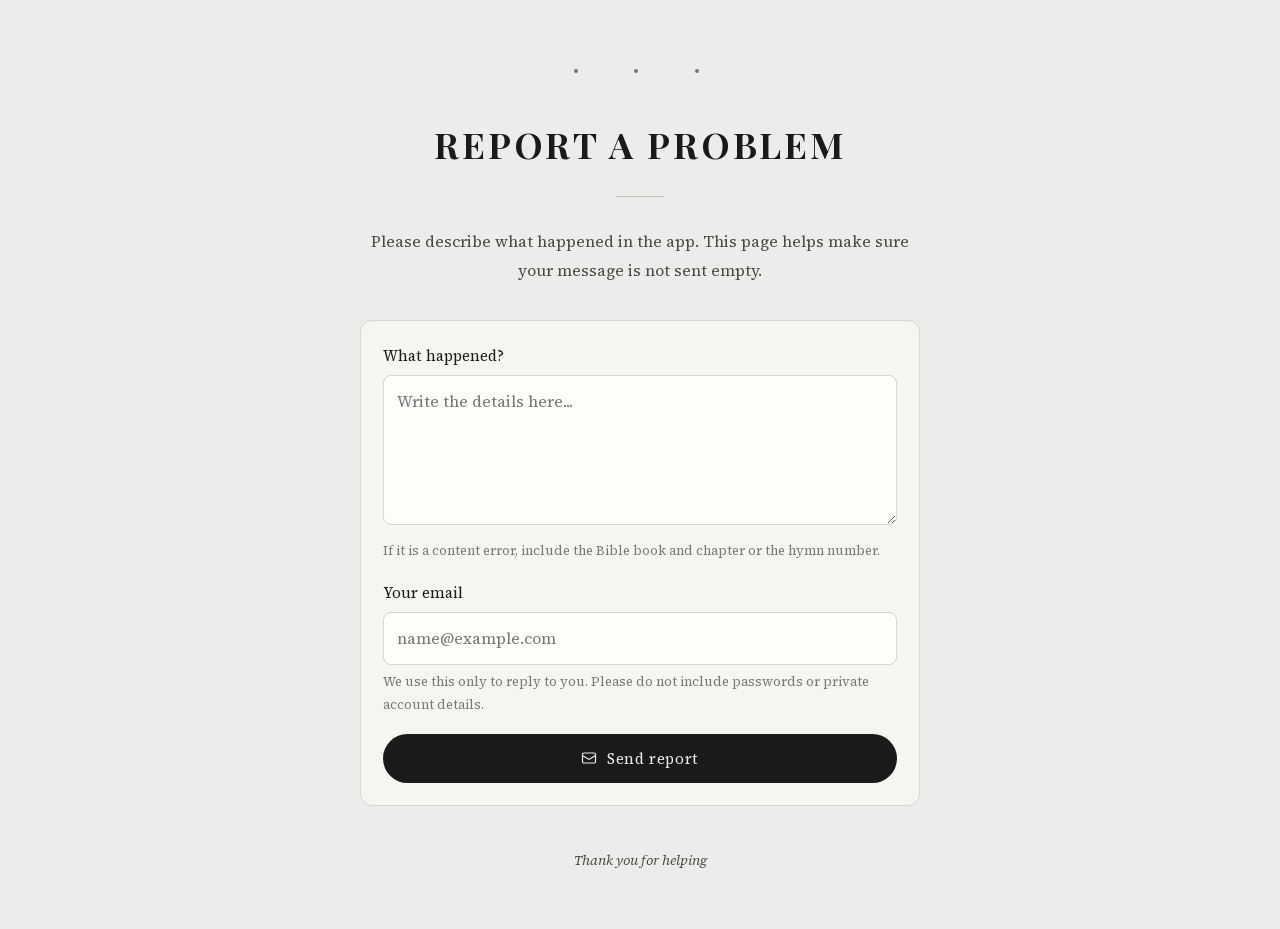
==== bible-hymnal-report.html @ 37229e0e "Nothing to see here :)" ====
<!DOCTYPE html>
<html lang="en">
<head>
    <meta charset="UTF-8">
    <meta name="viewport" content="width=device-width, initial-scale=1.0">
    <title>Report a Problem - Bíblia e Hinário CCB</title>
    <meta name="description" content="Report an issue or content error in Bíblia e Hinário CCB.">
    <link rel="stylesheet" href="fonts/fonts.css">
    <style>
        :root {
            --bg: #eeecea;
            --fg: #1a1a18;
            --fg-secondary: #4a4944;
            --fg-tertiary: #7a7872;
            --divider: #c5c1bb;
            --card-bg: #f7f5f2;
            --card-border: #d8d4ce;
            --field-bg: #fffdfa;
            --btn-bg: #1a1a18;
            --btn-fg: #eeecea;
            --btn-hover: #333330;
            --error: #9f2f2f;
            --max-width: 560px;
        }

        @media (prefers-color-scheme: dark) {
            :root {
                --bg: #5a5856;
                --fg: #f2f0ec;
                --fg-secondary: #d5d2cc;
                --fg-tertiary: #b0ada7;
                --divider: #706d68;
                --card-bg: #4a4845;
                --card-border: #635f5b;
                --field-bg: #3f3d3a;
                --btn-bg: #f2f0ec;
                --btn-fg: #3a3836;
                --btn-hover: #e0ddd8;
                --error: #ffb4a9;
            }
        }

        * { margin: 0; padding: 0; box-sizing: border-box; }

        body {
            font-family: 'Source Serif 4', Georgia, serif;
            background: var(--bg);
            color: var(--fg);
            line-height: 1.7;
            font-size: 16px;
            -webkit-font-smoothing: antialiased;
            min-height: 100dvh;
            display: flex;
            align-items: center;
            justify-content: center;
            padding: 56px 24px;
        }

        .page {
            max-width: var(--max-width);
            width: 100%;
        }

        @keyframes fadeUp {
            from { opacity: 0; transform: translateY(16px); }
            to { opacity: 1; transform: translateY(0); }
        }

        @keyframes fadeIn {
            from { opacity: 0; }
            to { opacity: 1; }
        }

        .ornament {
            text-align: center;
            color: var(--fg-tertiary);
            font-size: 18px;
            letter-spacing: 0.4em;
            margin-bottom: 36px;
            opacity: 0;
            animation: fadeIn 1s ease 0.2s forwards;
        }

        h1 {
            font-family: 'Playfair Display', Georgia, serif;
            font-size: clamp(28px, 6vw, 36px);
            font-weight: 700;
            line-height: 1.2;
            letter-spacing: 0.08em;
            text-transform: uppercase;
            text-align: center;
            color: var(--fg);
            opacity: 0;
            animation: fadeUp 0.8s cubic-bezier(0.16, 1, 0.3, 1) 0.3s forwards;
        }

        .divider {
            width: 48px;
            height: 1px;
            background: var(--divider);
            margin: 30px auto;
            opacity: 0;
            animation: fadeIn 0.8s ease 0.5s forwards;
        }

        .body-text {
            font-size: 16px;
            font-weight: 400;
            line-height: 1.85;
            color: var(--fg-secondary);
            text-align: center;
            opacity: 0;
            animation: fadeUp 0.8s cubic-bezier(0.16, 1, 0.3, 1) 0.65s forwards;
        }

        .report-form {
            margin-top: 34px;
            padding: 22px;
            background: var(--card-bg);
            border: 1px solid var(--card-border);
            border-radius: 12px;
            opacity: 0;
            animation: fadeUp 0.8s cubic-bezier(0.16, 1, 0.3, 1) 0.8s forwards;
        }

        label {
            display: block;
            margin-bottom: 7px;
            font-size: 15px;
            color: var(--fg);
        }

        textarea,
        input {
            width: 100%;
            font: inherit;
            color: var(--fg);
            background: var(--field-bg);
            border: 1px solid var(--card-border);
            border-radius: 8px;
            padding: 12px 13px;
            outline: none;
        }

        textarea:focus,
        input:focus {
            border-color: var(--fg-tertiary);
        }

        textarea {
            min-height: 150px;
            resize: vertical;
        }

        .field {
            margin-bottom: 18px;
        }

        .hint {
            margin-top: 6px;
            font-size: 13px;
            color: var(--fg-tertiary);
        }

        .error {
            display: none;
            margin: -4px 0 16px;
            font-size: 14px;
            color: var(--error);
        }

        /* Advisory only — never blocks submission. Reuses the page's hint
           styling so it reads as a suggestion, not an error. */
        .email-suggestion {
            display: none;
            margin-top: 6px;
            font-size: 13px;
            color: var(--fg-secondary);
        }

        .email-suggestion button {
            font: inherit;
            color: inherit;
            background: none;
            border: none;
            padding: 0;
            cursor: pointer;
            text-decoration: underline;
        }

        .email-suggestion-accept {
            color: var(--fg);
            font-weight: 600;
        }

        .cta-button {
            width: 100%;
            display: inline-flex;
            align-items: center;
            justify-content: center;
            gap: 10px;
            font-family: 'Source Serif 4', Georgia, serif;
            font-size: 15px;
            font-weight: 400;
            letter-spacing: 0.04em;
            color: var(--btn-fg);
            background: var(--btn-bg);
            border: 0;
            text-decoration: none;
            padding: 14px 24px;
            border-radius: 100px;
            transition: all 0.3s cubic-bezier(0.16, 1, 0.3, 1);
            cursor: pointer;
        }

        .cta-button:hover {
            background: var(--btn-hover);
            transform: translateY(-1px);
        }

        .cta-button svg {
            width: 16px;
            height: 16px;
        }

        .fallback {
            display: none;
            margin-top: 18px;
            padding-top: 18px;
            border-top: 1px solid var(--card-border);
            color: var(--fg-secondary);
            font-size: 14px;
        }

        .fallback strong {
            color: var(--fg);
        }

        .fallback-message {
            margin-top: 10px;
            white-space: pre-wrap;
            word-break: break-word;
            color: var(--fg-secondary);
        }

        .honeypot {
            position: absolute;
            left: -9999px;
            top: -9999px;
            width: 1px;
            height: 1px;
            opacity: 0;
        }

        .cta-button:disabled {
            opacity: 0.6;
            cursor: progress;
        }

        .success {
            display: none;
            margin-top: 34px;
            padding: 22px;
            background: var(--card-bg);
            border: 1px solid var(--card-border);
            border-radius: 12px;
            text-align: center;
            color: var(--fg-secondary);
            font-size: 16px;
            line-height: 1.85;
        }

        .footer {
            margin-top: 40px;
            text-align: center;
            opacity: 0;
            animation: fadeIn 0.8s ease 1s forwards;
        }

        .footer-text {
            font-size: 14px;
            font-style: italic;
            color: var(--fg-secondary);
            font-weight: 400;
        }

        .footer-link {
            color: var(--fg-tertiary);
            text-decoration: none;
            transition: color 0.2s ease;
        }

        .footer-link:hover {
            color: var(--fg);
        }

        @media (max-width: 480px) {
            body { padding: 40px 20px; }
            .ornament { margin-bottom: 30px; }
            .divider { margin: 26px auto; }
            .report-form { padding: 18px; }
        }
    </style>
</head>
<body>
    <div class="page">
        <div class="ornament">•   •   •</div>
        <h1 id="title"></h1>
        <div class="divider"></div>
        <p class="body-text" id="intro"></p>

        <form class="report-form" id="reportForm" novalidate>
            <div class="field">
                <label for="message" id="messageLabel"></label>
                <textarea id="message" name="message" required></textarea>
                <p class="hint" id="messageHint"></p>
            </div>

            <div class="field">
                <label for="contact" id="contactLabel"></label>
                <input id="contact" name="contact" type="email" autocomplete="email" required>
                <p class="hint" id="contactHint"></p>
                <p class="email-suggestion" id="emailSuggestion" role="status" aria-live="polite"></p>
            </div>

            <input type="text" name="_honeypot" id="_honeypot" class="honeypot" tabindex="-1" autocomplete="off">

            <p class="error" id="error"></p>

            <button type="submit" class="cta-button" id="submitButton">
                <svg xmlns="http://www.w3.org/2000/svg" fill="none" viewBox="0 0 24 24" stroke-width="1.8" stroke="currentColor"><path stroke-linecap="round" stroke-linejoin="round" d="M21.75 6.75v10.5A2.25 2.25 0 0 1 19.5 19.5h-15a2.25 2.25 0 0 1-2.25-2.25V6.75m19.5 0A2.25 2.25 0 0 0 19.5 4.5h-15a2.25 2.25 0 0 0-2.25 2.25m19.5 0v.243a2.25 2.25 0 0 1-1.07 1.916l-7.5 4.615a2.25 2.25 0 0 1-2.36 0l-7.5-4.615a2.25 2.25 0 0 1-1.07-1.916V6.75"/></svg>
                <span id="buttonText"></span>
            </button>

            <div class="fallback" id="fallback">
                <p id="fallbackIntro"></p>
                <p><strong id="emailLabel"></strong> <span id="recipient"></span></p>
                <div class="fallback-message" id="fallbackMessage"></div>
            </div>
        </form>

        <div class="success" id="success">
            <p id="successText"></p>
        </div>

        <div class="footer">
            <span class="footer-text" id="footer"></span>
        </div>
    </div>

    <script>
        // Apps Script web app endpoint. To rotate the URL, redeploy the same
        // version through "Manage deployments" — never click "New deployment",
        // which would change the URL and break this page.
        var SCRIPT_URL = 'https://script.google.com/macros/s/AKfycbxE6kYRYF31iIwoJATqHuTEUJilDLWZj0jvlCaTRtAgktWxj3is0fhczmyhMLOaQSLGHw/exec';
        var FORM_TYPE = 'report_problem';
        var SOURCE = 'Bíblia e Hinário CCB — Report a problem';
        var RECIPIENT = 'bibliahinarioccb@gmail.com';

        var i18n = {
            en: {
                documentTitle: 'Report a Problem - Bíblia e Hinário CCB',
                title: 'Report a problem',
                intro: 'Please describe what happened in the app. This page helps make sure your message is not sent empty.',
                messageLabel: 'What happened?',
                messageHint: 'If it is a content error, include the Bible book and chapter or the hymn number.',
                messagePlaceholder: 'Write the details here...',
                contactLabel: 'Your email',
                contactHint: 'We use this only to reply to you. Please do not include passwords or private account details.',
                emailError: 'Please enter a valid email so we can reply.',
                emailSuggestion: 'Did you mean {email}?',
                emailSuggestionDismiss: 'Keep as typed',
                contactPlaceholder: 'name@example.com',
                button: 'Send report',
                error: 'Please write a few details before sending.',
                subject: 'Issue or content error in Bíblia e Hinário CCB app',
                detailsHeader: 'Report details:',
                contactHeader: 'Reply email:',
                metadataHeader: 'App information:',
                fallbackIntro: 'If your email app did not open, send the message below to:',
                emailLabel: 'Email:',
                footer: 'Thank you for helping',
                success: 'Thank you! Your report was received.',
                networkError: 'Could not send right now. Please try again or use the email below.'
            },
            pt: {
                documentTitle: 'Reportar um problema - Bíblia e Hinário CCB',
                title: 'Reportar um problema',
                intro: 'Descreva o que aconteceu no aplicativo. Esta página ajuda a garantir que a mensagem não seja enviada em branco.',
                messageLabel: 'O que aconteceu?',
                messageHint: 'Se for erro de conteúdo, informe o livro e capítulo da Bíblia ou o número do hino.',
                messagePlaceholder: 'Escreva os detalhes aqui...',
                contactLabel: 'Seu e-mail',
                contactHint: 'Usaremos apenas para responder a você. Não informe senhas nem dados particulares da sua conta.',
                emailError: 'Digite um e-mail válido para que possamos responder.',
                emailSuggestion: 'Você quis dizer {email}?',
                emailSuggestionDismiss: 'Manter como digitei',
                contactPlaceholder: 'nome@exemplo.com',
                button: 'Enviar relato',
                error: 'Por favor, escreva alguns detalhes antes de enviar.',
                subject: 'Problema ou erro no aplicativo Bíblia e Hinário CCB',
                detailsHeader: 'Detalhes do relato:',
                contactHeader: 'E-mail para resposta:',
                metadataHeader: 'Informações do aplicativo:',
                fallbackIntro: 'Se o aplicativo de e-mail não abriu, envie a mensagem abaixo para:',
                emailLabel: 'E-mail:',
                footer: 'Obrigado pela ajuda',
                success: 'Obrigado! Seu relato foi recebido.',
                networkError: 'Não foi possível enviar agora. Tente novamente ou use o e-mail abaixo.'
            },
            es: {
                documentTitle: 'Reportar un problema - Biblia e Himnario CCB',
                title: 'Reportar un problema',
                intro: 'Describe lo que ocurrió en la aplicación. Esta página ayuda a evitar que el mensaje se envíe vacío.',
                messageLabel: '¿Qué ocurrió?',
                messageHint: 'Si es un error de contenido, incluye el libro y capítulo de la Biblia o el número del himno.',
                messagePlaceholder: 'Escribe los detalles aquí...',
                contactLabel: 'Tu correo',
                contactHint: 'Lo usaremos solo para responderte. No incluyas contraseñas ni datos privados de tu cuenta.',
                emailError: 'Ingresa un correo válido para poder responderte.',
                emailSuggestion: '¿Quisiste decir {email}?',
                emailSuggestionDismiss: 'Mantener como lo escribí',
                contactPlaceholder: 'nombre@ejemplo.com',
                button: 'Enviar reporte',
                error: 'Por favor, escribe algunos detalles antes de enviar.',
                subject: 'Problema o error de contenido en la app Biblia e Himnario CCB',
                detailsHeader: 'Detalles del reporte:',
                contactHeader: 'Correo para responder:',
                metadataHeader: 'Información de la app:',
                fallbackIntro: 'Si tu app de correo no se abrió, envía el mensaje de abajo a:',
                emailLabel: 'Correo:',
                footer: 'Gracias por ayudar',
                success: '¡Gracias! Tu reporte fue recibido.',
                networkError: 'No fue posible enviar ahora. Inténtalo de nuevo o usa el correo de abajo.'
            },
            it: {
                documentTitle: 'Segnala un problema - Bibbia e Innario CCB',
                title: 'Segnala un problema',
                intro: 'Descrivi cosa è successo nell’app. Questa pagina aiuta a evitare che il messaggio venga inviato vuoto.',
                messageLabel: 'Che cosa è successo?',
                messageHint: 'Se è un errore di contenuto, indica il libro e capitolo della Bibbia o il numero dell’inno.',
                messagePlaceholder: 'Scrivi qui i dettagli...',
                contactLabel: 'La tua email',
                contactHint: 'La useremo solo per risponderti. Non includere password o dati privati del tuo account.',
                emailError: 'Inserisci un’email valida così possiamo risponderti.',
                emailSuggestion: 'Intendevi {email}?',
                emailSuggestionDismiss: 'Mantieni come scritto',
                contactPlaceholder: 'nome@esempio.com',
                button: 'Invia segnalazione',
                error: 'Scrivi qualche dettaglio prima di inviare.',
                subject: 'Problema o errore di contenuto nell’app Bibbia e Innario CCB',
                detailsHeader: 'Dettagli della segnalazione:',
                contactHeader: 'Email per la risposta:',
                metadataHeader: 'Informazioni sull’app:',
                fallbackIntro: 'Se l’app email non si è aperta, invia il messaggio qui sotto a:',
                emailLabel: 'Email:',
                footer: 'Grazie per l’aiuto',
                success: 'Grazie! La tua segnalazione è stata ricevuta.',
                networkError: 'Non è stato possibile inviare ora. Riprova o usa l’email qui sotto.'
            },
            fr: {
                documentTitle: 'Signaler un problème - Bible et Recueil CCB',
                title: 'Signaler un problème',
                intro: 'Décrivez ce qui s’est passé dans l’application. Cette page aide à éviter l’envoi d’un message vide.',
                messageLabel: 'Que s’est-il passé ?',
                messageHint: 'S’il s’agit d’une erreur de contenu, indiquez le livre et chapitre biblique ou le numéro du cantique.',
                messagePlaceholder: 'Écrivez les détails ici...',
                contactLabel: 'Votre e-mail',
                contactHint: 'Nous l’utiliserons uniquement pour vous répondre. N’indiquez pas de mot de passe ni d’information privée de compte.',
                emailError: 'Veuillez saisir un e-mail valide pour que nous puissions répondre.',
                emailSuggestion: 'Vouliez-vous dire {email} ?',
                emailSuggestionDismiss: 'Garder tel quel',
                contactPlaceholder: 'nom@exemple.com',
                button: 'Envoyer le signalement',
                error: 'Veuillez écrire quelques détails avant l’envoi.',
                subject: 'Problème ou erreur de contenu dans l’app Bible et Recueil CCB',
                detailsHeader: 'Détails du signalement :',
                contactHeader: 'E-mail de réponse :',
                metadataHeader: 'Informations de l’app :',
                fallbackIntro: 'Si votre app de messagerie ne s’est pas ouverte, envoyez le message ci-dessous à :',
                emailLabel: 'E-mail:',
                footer: 'Merci pour votre aide',
                success: 'Merci ! Votre signalement a été reçu.',
                networkError: 'Impossible d’envoyer maintenant. Réessayez ou utilisez l’e-mail ci-dessous.'
            },
            de: {
                documentTitle: 'Problem melden - Bibel und Gesangbuch CCB',
                title: 'Problem melden',
                intro: 'Beschreiben Sie bitte, was in der App passiert ist. Diese Seite hilft, leere Nachrichten zu vermeiden.',
                messageLabel: 'Was ist passiert?',
                messageHint: 'Wenn es ein Inhaltsfehler ist, nennen Sie bitte Bibelbuch und Kapitel oder die Liednummer.',
                messagePlaceholder: 'Schreiben Sie die Details hier...',
                contactLabel: 'Ihre E-Mail',
                contactHint: 'Wir verwenden sie nur, um Ihnen zu antworten. Bitte keine Passwörter oder privaten Kontodaten angeben.',
                emailError: 'Bitte geben Sie eine gültige E-Mail an, damit wir antworten können.',
                emailSuggestion: 'Meinten Sie {email}?',
                emailSuggestionDismiss: 'So beibehalten',
                contactPlaceholder: 'name@beispiel.com',
                button: 'Meldung senden',
                error: 'Bitte schreiben Sie vor dem Senden einige Details.',
                subject: 'Problem oder Inhaltsfehler in der Bibel und Gesangbuch CCB App',
                detailsHeader: 'Details der Meldung:',
                contactHeader: 'E-Mail für Antwort:',
                metadataHeader: 'App-Informationen:',
                fallbackIntro: 'Falls Ihre E-Mail-App nicht geöffnet wurde, senden Sie die folgende Nachricht an:',
                emailLabel: 'E-Mail:',
                footer: 'Danke für Ihre Hilfe',
                success: 'Danke! Ihre Meldung wurde empfangen.',
                networkError: 'Senden derzeit nicht möglich. Bitte erneut versuchen oder die E-Mail unten verwenden.'
            },
            ja: {
                documentTitle: '問題を報告 - Bíblia e Hinário CCB',
                title: '問題を報告',
                intro: 'アプリで起きたことを書いてください。このページは、内容のないメール送信を防ぐためのものです。',
                messageLabel: '何が起きましたか？',
                messageHint: '内容の誤りの場合は、聖書の書名と章、または賛美歌の番号を書いてください。',
                messagePlaceholder: 'ここに詳細を書いてください...',
                contactLabel: 'メールアドレス',
                contactHint: '返信のためだけに使用します。パスワードや個人のアカウント情報は書かないでください。',
                emailError: '返信できるよう、有効なメールアドレスを入力してください。',
                emailSuggestion: '{email} のことですか？',
                emailSuggestionDismiss: 'このまま使う',
                contactPlaceholder: 'name@example.com',
                button: '報告を送信',
                error: '送信する前に、少し詳しく内容を書いてください。',
                subject: 'Bíblia e Hinário CCB アプリの問題または内容の誤り',
                detailsHeader: '報告内容:',
                contactHeader: '返信先メール:',
                metadataHeader: 'アプリ情報:',
                fallbackIntro: 'メールアプリが開かない場合は、下の内容を次の宛先へ送ってください:',
                emailLabel: 'メール:',
                footer: 'ご協力ありがとうございます',
                success: 'ありがとうございます！報告を受け取りました。',
                networkError: '送信できませんでした。もう一度お試しいただくか、下のメールアドレスをご利用ください。'
            }
        };

        function getLocale() {
            var params = new URLSearchParams(window.location.search);
            var requested = (params.get('lang') || '').toLowerCase().split('-')[0];
            if (i18n[requested]) return requested;

            var languages = navigator.languages || [navigator.language || navigator.userLanguage || 'en'];
            for (var i = 0; i < languages.length; i++) {
                var primary = String(languages[i]).toLowerCase().split('-')[0];
                if (i18n[primary]) return primary;
            }
            return 'en';
        }

        // Which app the report came from. An explicit ?platform= (set per
        // store build in the remote-config action URL) wins; otherwise fall
        // back to the user agent so every report is tagged automatically.
        function detectPlatform() {
            var explicit = new URLSearchParams(window.location.search).get('platform');
            if (explicit) return explicit;
            var ua = navigator.userAgent || '';
            if (/Android/i.test(ua)) return 'Android';
            if (/iPhone|iPad|iPod/i.test(ua)) return 'iOS';
            // iPadOS Safari can report as desktop Mac but still has touch.
            if (/Macintosh/.test(ua) && navigator.maxTouchPoints > 1) return 'iOS';
            return 'Web';
        }

        // --- Email typo guard (T-FORM-EMAIL) ---
        // Local-only, no network call. isEmailSyntaxValid() catches addresses
        // that can never be delivered (no dot in the domain, a trailing dot,
        // doubled @, internal whitespace) and is the one thing here allowed
        // to block submission — none of those forms would ever reach a real
        // inbox anyway. suggestEmailDomain() is a *guess* at a mistyped
        // well-known domain (gimail.com -> gmail.com) via edit distance
        // against a short known-domains list, so a new typo needs no code
        // change; it only ever offers, never corrects or blocks.
        var KNOWN_EMAIL_DOMAINS = [
            'gmail.com', 'googlemail.com', 'yahoo.com', 'outlook.com', 'hotmail.com',
            'icloud.com', 'me.com', 'live.com', 'aol.com', 'protonmail.com',
            'gmx.com', 'yandex.com', 'mail.com', 'zoho.com'
        ];

        function isEmailSyntaxValid(value) {
            if (!value || /\s/.test(value)) return false;
            if ((value.match(/@/g) || []).length !== 1) return false;
            var at = value.indexOf('@');
            var local = value.slice(0, at);
            var domain = value.slice(at + 1);
            if (!local || !domain) return false;
            if (domain.charAt(0) === '.' || domain.charAt(domain.length - 1) === '.') return false;
            if (domain.indexOf('..') !== -1) return false;
            if (domain.indexOf('.') === -1) return false;
            var labels = domain.split('.');
            var tld = labels[labels.length - 1];
            return /^[a-zA-Z]{2,}$/.test(tld);
        }

        function levenshtein(a, b) {
            var m = a.length, n = b.length;
            var prev = [];
            for (var j = 0; j <= n; j++) prev[j] = j;
            for (var i = 1; i <= m; i++) {
                var cur = [i];
                for (j = 1; j <= n; j++) {
                    var cost = a.charAt(i - 1) === b.charAt(j - 1) ? 0 : 1;
                    cur[j] = Math.min(prev[j] + 1, cur[j - 1] + 1, prev[j - 1] + cost);
                }
                prev = cur;
            }
            return prev[n];
        }

        function suggestEmailDomain(value) {
            var at = value.lastIndexOf('@');
            if (at === -1 || at === value.length - 1) return null;
            var domain = value.slice(at + 1).toLowerCase();
            if (KNOWN_EMAIL_DOMAINS.indexOf(domain) !== -1) return null;

            var best = null, bestDist = Infinity;
            for (var i = 0; i < KNOWN_EMAIL_DOMAINS.length; i++) {
                var candidate = KNOWN_EMAIL_DOMAINS[i];
                if (Math.abs(candidate.length - domain.length) > 3) continue;
                var dist = levenshtein(domain, candidate);
                if (dist < bestDist) { bestDist = dist; best = candidate; }
            }
            var threshold = domain.length <= 5 ? 1 : 2;
            if (best && bestDist > 0 && bestDist <= threshold) {
                return value.slice(0, at + 1) + best;
            }
            return null;
        }

        // Wires the inline "did you mean…?" suggestion onto one email input.
        // Purely advisory: accepting fills the field, dismissing just hides
        // it for that exact typed value, and either way the form still
        // submits whatever the reader leaves in the field.
        function setupEmailSuggestion(input, container, strings) {
            if (!input || !container) return;
            var dismissedFor = null;

            function clear() {
                container.textContent = '';
                container.style.display = 'none';
            }

            function show(rawValue, suggested) {
                container.textContent = '';
                var template = strings.suggestion;
                var idx = template.indexOf('{email}');
                var before = idx === -1 ? template : template.slice(0, idx);
                var after = idx === -1 ? '' : template.slice(idx + 7);
                container.appendChild(document.createTextNode(before));
                var acceptBtn = document.createElement('button');
                acceptBtn.type = 'button';
                acceptBtn.className = 'email-suggestion-accept';
                acceptBtn.textContent = suggested;
                acceptBtn.addEventListener('click', function() {
                    input.value = suggested;
                    clear();
                    input.focus();
                });
                container.appendChild(acceptBtn);
                container.appendChild(document.createTextNode(after + ' '));
                var dismissBtn = document.createElement('button');
                dismissBtn.type = 'button';
                dismissBtn.className = 'email-suggestion-dismiss';
                dismissBtn.textContent = strings.dismiss;
                dismissBtn.addEventListener('click', function() {
                    dismissedFor = rawValue;
                    clear();
                });
                container.appendChild(dismissBtn);
                container.style.display = 'block';
            }

            function evaluate() {
                var value = input.value.trim();
                if (!value || value === dismissedFor) { clear(); return; }
                var suggested = suggestEmailDomain(value);
                if (suggested && suggested.toLowerCase() !== value.toLowerCase()) {
                    show(value, suggested);
                } else {
                    clear();
                }
            }

            input.addEventListener('blur', evaluate);
            input.addEventListener('input', function() {
                if (container.style.display !== 'none') clear();
            });
        }

        function getMetadata(locale) {
            var params = new URLSearchParams(window.location.search);
            var metadata = [];
            metadata.push('Page language: ' + locale);
            metadata.push('Platform: ' + detectPlatform());
            if (params.get('version')) metadata.push('App version: ' + params.get('version'));
            if (params.get('mode')) metadata.push('Mode: ' + params.get('mode'));
            if (params.get('reference')) metadata.push('Reference: ' + params.get('reference'));
            return metadata;
        }

        function buildEmailBody(t, locale) {
            var message = document.getElementById('message').value.trim();
            var contact = document.getElementById('contact').value.trim();
            var metadata = getMetadata(locale);
            var parts = [
                t.detailsHeader,
                message
            ];

            if (contact) {
                parts.push('', t.contactHeader, contact);
            }

            if (metadata.length) {
                parts.push('', t.metadataHeader, metadata.join('\n'));
            }

            return parts.join('\n');
        }

        function render() {
            var locale = getLocale();
            var t = i18n[locale];
            document.documentElement.lang = locale;
            document.title = t.documentTitle;

            document.getElementById('title').textContent = t.title;
            document.getElementById('intro').textContent = t.intro;
            document.getElementById('messageLabel').textContent = t.messageLabel;
            document.getElementById('message').placeholder = t.messagePlaceholder;
            document.getElementById('messageHint').textContent = t.messageHint;
            document.getElementById('contactLabel').textContent = t.contactLabel;
            document.getElementById('contact').placeholder = t.contactPlaceholder;
            document.getElementById('contactHint').textContent = t.contactHint;
            document.getElementById('buttonText').textContent = t.button;
            document.getElementById('error').textContent = t.error;
            document.getElementById('fallbackIntro').textContent = t.fallbackIntro;
            document.getElementById('emailLabel').textContent = t.emailLabel;
            document.getElementById('recipient').textContent = RECIPIENT;
            document.getElementById('footer').textContent = t.footer;

            var form = document.getElementById('reportForm');
            var error = document.getElementById('error');
            var submitButton = document.getElementById('submitButton');

            setupEmailSuggestion(
                document.getElementById('contact'),
                document.getElementById('emailSuggestion'),
                { suggestion: t.emailSuggestion, dismiss: t.emailSuggestionDismiss }
            );

            form.addEventListener('submit', function(event) {
                event.preventDefault();

                var message = document.getElementById('message').value.trim();
                if (message.length < 8) {
                    error.textContent = t.error;
                    error.style.display = 'block';
                    return;
                }
                var contactEl = document.getElementById('contact');
                var contact = contactEl.value.trim();
                contactEl.value = contact;
                if (!isEmailSyntaxValid(contact)) {
                    error.textContent = t.emailError;
                    error.style.display = 'block';
                    contactEl.focus();
                    return;
                }
                error.style.display = 'none';
                document.getElementById('fallback').style.display = 'none';

                var formData = new FormData(form);
                formData.set('formType', FORM_TYPE);
                formData.set('source', SOURCE);
                formData.set('subject', t.subject);
                formData.set('pageLanguage', locale);
                formData.set('platform', detectPlatform());

                // Pass through any URL params the iOS/Android app added so
                // they end up as separate fields in the Sheet.
                var urlParams = new URLSearchParams(window.location.search);
                ['version', 'mode', 'reference'].forEach(function(k) {
                    var v = urlParams.get(k);
                    if (v) formData.set(k, v);
                });

                submitButton.disabled = true;

                fetch(SCRIPT_URL, { method: 'POST', body: formData })
                    .then(function(response) {
                        if (!response.ok) throw new Error('HTTP ' + response.status);
                        return response.text();
                    })
                    .then(function() {
                        document.getElementById('successText').textContent = t.success;
                        form.style.display = 'none';
                        document.getElementById('success').style.display = 'block';
                    })
                    .catch(function() {
                        // Reveal the prepared email + recipient so the user
                        // has a manual escape hatch.
                        error.textContent = t.networkError;
                        error.style.display = 'block';

                        var body = buildEmailBody(t, locale);
                        document.getElementById('fallbackMessage').textContent = body;
                        document.getElementById('fallback').style.display = 'block';

                        submitButton.disabled = false;
                    });
            });
        }

        render();
    </script>
</body>
</html>
---- fonts/fonts.css ----
/* Self-hosted webfonts — Playfair Display + Source Serif 4.
   Replaces the fonts.googleapis.com stylesheet these pages used to load, so a
   visitor's browser no longer sends its IP, User-Agent and Referer to a third
   party just to render text. (LG München I, 3 O 17493/20, 20 Jan 2022, held
   that remotely embedded Google Fonts transmit the visitor's IP without a
   legal basis under the GDPR.)

   The .woff2 files are Google's own subset builds, redistributed byte for byte
   and unmodified. Both families are OFL 1.1; the licences travel with them as
   OFL-PlayfairDisplay.txt and OFL-SourceSerif4.txt in this directory.

   Both families are variable fonts, so one file per style per subset covers
   every weight the pages ask for — twelve files rather than one per weight
   per subset, which would have been thirty:

     Playfair Display  v40   wght 400–700 roman, 400–500 italic
     Source Serif 4    v14   opsz 8–60, wght 300–500 roman, 300–400 italic

   Subsets kept: latin, latin-ext and cyrillic. These pages carry an 11-locale
   i18n table (en pt es it fr de ja ko ru zh tr), so Russian needs cyrillic —
   dropping it would have silently downgraded every ru visitor to the Georgia
   fallback. The remaining subsets Google served (cyrillic-ext, greek,
   vietnamese) match no character on any of these pages and are omitted. ja/ko/
   zh fall back to a system serif exactly as they did before: neither family
   has ever had CJK or Hangul coverage. The unicode-range descriptors are
   Google's, unchanged, so a browser still downloads only the subset a page
   actually needs — a Portuguese reader fetches latin only.

   font-display: swap is carried over from the old &display=swap URL. Without
   it the default is `block`: a flash of *invisible* text instead of unstyled. */

/* --- Playfair Display ------------------------------------------------- */

/* cyrillic */
@font-face {
  font-family: 'Playfair Display';
  font-style: normal;
  font-weight: 400 700;
  font-display: swap;
  src: url(playfair-display-cyrillic.woff2) format('woff2');
  unicode-range: U+0301, U+0400-045F, U+0490-0491, U+04B0-04B1, U+2116;
}
/* cyrillic */
@font-face {
  font-family: 'Playfair Display';
  font-style: italic;
  font-weight: 400 500;
  font-display: swap;
  src: url(playfair-display-italic-cyrillic.woff2) format('woff2');
  unicode-range: U+0301, U+0400-045F, U+0490-0491, U+04B0-04B1, U+2116;
}
/* latin-ext */
@font-face {
  font-family: 'Playfair Display';
  font-style: normal;
  font-weight: 400 700;
  font-display: swap;
  src: url(playfair-display-latin-ext.woff2) format('woff2');
  unicode-range: U+0100-02BA, U+02BD-02C5, U+02C7-02CC, U+02CE-02D7, U+02DD-02FF, U+0304, U+0308, U+0329, U+1D00-1DBF, U+1E00-1E9F, U+1EF2-1EFF, U+2020, U+20A0-20AB, U+20AD-20C0, U+2113, U+2C60-2C7F, U+A720-A7FF;
}
/* latin */
@font-face {
  font-family: 'Playfair Display';
  font-style: normal;
  font-weight: 400 700;
  font-display: swap;
  src: url(playfair-display-latin.woff2) format('woff2');
  unicode-range: U+0000-00FF, U+0131, U+0152-0153, U+02BB-02BC, U+02C6, U+02DA, U+02DC, U+0304, U+0308, U+0329, U+2000-206F, U+20AC, U+2122, U+2191, U+2193, U+2212, U+2215, U+FEFF, U+FFFD;
}
/* latin-ext */
@font-face {
  font-family: 'Playfair Display';
  font-style: italic;
  font-weight: 400 500;
  font-display: swap;
  src: url(playfair-display-italic-latin-ext.woff2) format('woff2');
  unicode-range: U+0100-02BA, U+02BD-02C5, U+02C7-02CC, U+02CE-02D7, U+02DD-02FF, U+0304, U+0308, U+0329, U+1D00-1DBF, U+1E00-1E9F, U+1EF2-1EFF, U+2020, U+20A0-20AB, U+20AD-20C0, U+2113, U+2C60-2C7F, U+A720-A7FF;
}
/* latin */
@font-face {
  font-family: 'Playfair Display';
  font-style: italic;
  font-weight: 400 500;
  font-display: swap;
  src: url(playfair-display-italic-latin.woff2) format('woff2');
  unicode-range: U+0000-00FF, U+0131, U+0152-0153, U+02BB-02BC, U+02C6, U+02DA, U+02DC, U+0304, U+0308, U+0329, U+2000-206F, U+20AC, U+2122, U+2191, U+2193, U+2212, U+2215, U+FEFF, U+FFFD;
}

/* --- Source Serif 4 --------------------------------------------------- */

/* cyrillic */
@font-face {
  font-family: 'Source Serif 4';
  font-style: normal;
  font-weight: 300 500;
  font-display: swap;
  src: url(source-serif-4-cyrillic.woff2) format('woff2');
  unicode-range: U+0301, U+0400-045F, U+0490-0491, U+04B0-04B1, U+2116;
}
/* cyrillic */
@font-face {
  font-family: 'Source Serif 4';
  font-style: italic;
  font-weight: 300 400;
  font-display: swap;
  src: url(source-serif-4-italic-cyrillic.woff2) format('woff2');
  unicode-range: U+0301, U+0400-045F, U+0490-0491, U+04B0-04B1, U+2116;
}
/* latin-ext */
@font-face {
  font-family: 'Source Serif 4';
  font-style: normal;
  font-weight: 300 500;
  font-display: swap;
  src: url(source-serif-4-latin-ext.woff2) format('woff2');
  unicode-range: U+0100-02BA, U+02BD-02C5, U+02C7-02CC, U+02CE-02D7, U+02DD-02FF, U+0304, U+0308, U+0329, U+1D00-1DBF, U+1E00-1E9F, U+1EF2-1EFF, U+2020, U+20A0-20AB, U+20AD-20C0, U+2113, U+2C60-2C7F, U+A720-A7FF;
}
/* latin */
@font-face {
  font-family: 'Source Serif 4';
  font-style: normal;
  font-weight: 300 500;
  font-display: swap;
  src: url(source-serif-4-latin.woff2) format('woff2');
  unicode-range: U+0000-00FF, U+0131, U+0152-0153, U+02BB-02BC, U+02C6, U+02DA, U+02DC, U+0304, U+0308, U+0329, U+2000-206F, U+20AC, U+2122, U+2191, U+2193, U+2212, U+2215, U+FEFF, U+FFFD;
}
/* latin-ext */
@font-face {
  font-family: 'Source Serif 4';
  font-style: italic;
  font-weight: 300 400;
  font-display: swap;
  src: url(source-serif-4-italic-latin-ext.woff2) format('woff2');
  unicode-range: U+0100-02BA, U+02BD-02C5, U+02C7-02CC, U+02CE-02D7, U+02DD-02FF, U+0304, U+0308, U+0329, U+1D00-1DBF, U+1E00-1E9F, U+1EF2-1EFF, U+2020, U+20A0-20AB, U+20AD-20C0, U+2113, U+2C60-2C7F, U+A720-A7FF;
}
/* latin */
@font-face {
  font-family: 'Source Serif 4';
  font-style: italic;
  font-weight: 300 400;
  font-display: swap;
  src: url(source-serif-4-italic-latin.woff2) format('woff2');
  unicode-range: U+0000-00FF, U+0131, U+0152-0153, U+02BB-02BC, U+02C6, U+02DA, U+02DC, U+0304, U+0308, U+0329, U+2000-206F, U+20AC, U+2122, U+2191, U+2193, U+2212, U+2215, U+FEFF, U+FFFD;
}
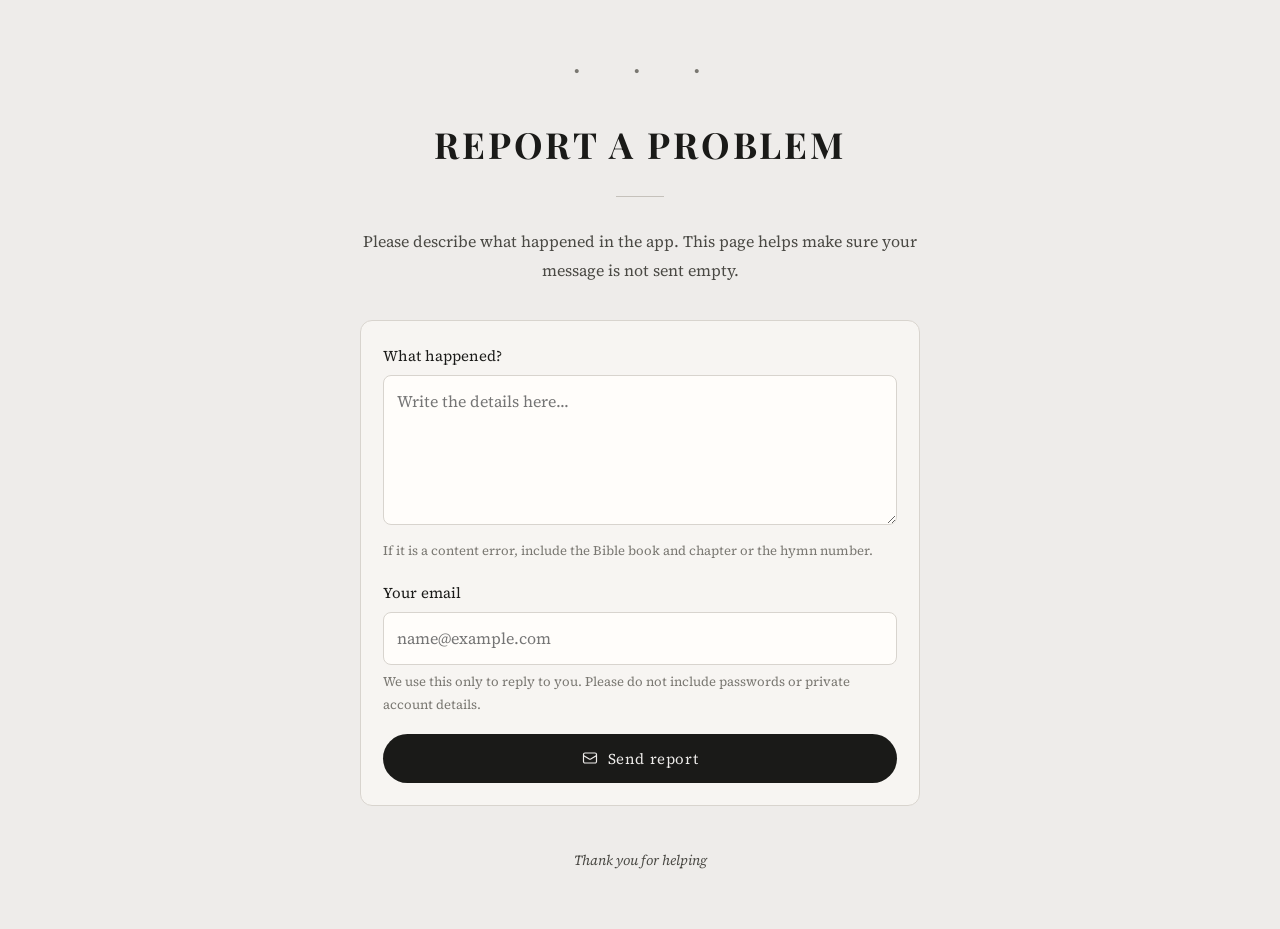
==== commit 1a763fe7: "Nothing to see here :)" ====
--- a/bible-hymnal-report.html
+++ b/bible-hymnal-report.html
@@ -5,7 +5,9 @@
     <meta name="viewport" content="width=device-width, initial-scale=1.0">
     <title>Report a Problem - Bíblia e Hinário CCB</title>
     <meta name="description" content="Report an issue or content error in Bíblia e Hinário CCB.">
-    <link rel="stylesheet" href="fonts/fonts.css">
+    <link rel="preconnect" href="https://fonts.googleapis.com">
+    <link rel="preconnect" href="https://fonts.gstatic.com" crossorigin>
+    <link href="https://fonts.googleapis.com/css2?family=Playfair+Display:ital,wght@0,400;0,500;0,600;0,700;1,400;1,500&family=Source+Serif+4:ital,opsz,wght@0,8..60,300;0,8..60,400;0,8..60,500;1,8..60,300;1,8..60,400&display=swap" rel="stylesheet">
     <style>
         :root {
             --bg: #eeecea;
@@ -167,30 +169,6 @@
             margin: -4px 0 16px;
             font-size: 14px;
             color: var(--error);
-        }
-
-        /* Advisory only — never blocks submission. Reuses the page's hint
-           styling so it reads as a suggestion, not an error. */
-        .email-suggestion {
-            display: none;
-            margin-top: 6px;
-            font-size: 13px;
-            color: var(--fg-secondary);
-        }
-
-        .email-suggestion button {
-            font: inherit;
-            color: inherit;
-            background: none;
-            border: none;
-            padding: 0;
-            cursor: pointer;
-            text-decoration: underline;
-        }
-
-        .email-suggestion-accept {
-            color: var(--fg);
-            font-weight: 600;
         }
 
         .cta-button {
@@ -320,7 +298,6 @@
                 <label for="contact" id="contactLabel"></label>
                 <input id="contact" name="contact" type="email" autocomplete="email" required>
                 <p class="hint" id="contactHint"></p>
-                <p class="email-suggestion" id="emailSuggestion" role="status" aria-live="polite"></p>
             </div>
 
             <input type="text" name="_honeypot" id="_honeypot" class="honeypot" tabindex="-1" autocomplete="off">
@@ -368,8 +345,6 @@
                 contactLabel: 'Your email',
                 contactHint: 'We use this only to reply to you. Please do not include passwords or private account details.',
                 emailError: 'Please enter a valid email so we can reply.',
-                emailSuggestion: 'Did you mean {email}?',
-                emailSuggestionDismiss: 'Keep as typed',
                 contactPlaceholder: 'name@example.com',
                 button: 'Send report',
                 error: 'Please write a few details before sending.',
@@ -393,8 +368,6 @@
                 contactLabel: 'Seu e-mail',
                 contactHint: 'Usaremos apenas para responder a você. Não informe senhas nem dados particulares da sua conta.',
                 emailError: 'Digite um e-mail válido para que possamos responder.',
-                emailSuggestion: 'Você quis dizer {email}?',
-                emailSuggestionDismiss: 'Manter como digitei',
                 contactPlaceholder: 'nome@exemplo.com',
                 button: 'Enviar relato',
                 error: 'Por favor, escreva alguns detalhes antes de enviar.',
@@ -418,8 +391,6 @@
                 contactLabel: 'Tu correo',
                 contactHint: 'Lo usaremos solo para responderte. No incluyas contraseñas ni datos privados de tu cuenta.',
                 emailError: 'Ingresa un correo válido para poder responderte.',
-                emailSuggestion: '¿Quisiste decir {email}?',
-                emailSuggestionDismiss: 'Mantener como lo escribí',
                 contactPlaceholder: 'nombre@ejemplo.com',
                 button: 'Enviar reporte',
                 error: 'Por favor, escribe algunos detalles antes de enviar.',
@@ -443,8 +414,6 @@
                 contactLabel: 'La tua email',
                 contactHint: 'La useremo solo per risponderti. Non includere password o dati privati del tuo account.',
                 emailError: 'Inserisci un’email valida così possiamo risponderti.',
-                emailSuggestion: 'Intendevi {email}?',
-                emailSuggestionDismiss: 'Mantieni come scritto',
                 contactPlaceholder: 'nome@esempio.com',
                 button: 'Invia segnalazione',
                 error: 'Scrivi qualche dettaglio prima di inviare.',
@@ -468,8 +437,6 @@
                 contactLabel: 'Votre e-mail',
                 contactHint: 'Nous l’utiliserons uniquement pour vous répondre. N’indiquez pas de mot de passe ni d’information privée de compte.',
                 emailError: 'Veuillez saisir un e-mail valide pour que nous puissions répondre.',
-                emailSuggestion: 'Vouliez-vous dire {email} ?',
-                emailSuggestionDismiss: 'Garder tel quel',
                 contactPlaceholder: 'nom@exemple.com',
                 button: 'Envoyer le signalement',
                 error: 'Veuillez écrire quelques détails avant l’envoi.',
@@ -493,8 +460,6 @@
                 contactLabel: 'Ihre E-Mail',
                 contactHint: 'Wir verwenden sie nur, um Ihnen zu antworten. Bitte keine Passwörter oder privaten Kontodaten angeben.',
                 emailError: 'Bitte geben Sie eine gültige E-Mail an, damit wir antworten können.',
-                emailSuggestion: 'Meinten Sie {email}?',
-                emailSuggestionDismiss: 'So beibehalten',
                 contactPlaceholder: 'name@beispiel.com',
                 button: 'Meldung senden',
                 error: 'Bitte schreiben Sie vor dem Senden einige Details.',
@@ -518,8 +483,6 @@
                 contactLabel: 'メールアドレス',
                 contactHint: '返信のためだけに使用します。パスワードや個人のアカウント情報は書かないでください。',
                 emailError: '返信できるよう、有効なメールアドレスを入力してください。',
-                emailSuggestion: '{email} のことですか？',
-                emailSuggestionDismiss: 'このまま使う',
                 contactPlaceholder: 'name@example.com',
                 button: '報告を送信',
                 error: '送信する前に、少し詳しく内容を書いてください。',
@@ -562,129 +525,8 @@
             return 'Web';
         }
 
-        // --- Email typo guard (T-FORM-EMAIL) ---
-        // Local-only, no network call. isEmailSyntaxValid() catches addresses
-        // that can never be delivered (no dot in the domain, a trailing dot,
-        // doubled @, internal whitespace) and is the one thing here allowed
-        // to block submission — none of those forms would ever reach a real
-        // inbox anyway. suggestEmailDomain() is a *guess* at a mistyped
-        // well-known domain (gimail.com -> gmail.com) via edit distance
-        // against a short known-domains list, so a new typo needs no code
-        // change; it only ever offers, never corrects or blocks.
-        var KNOWN_EMAIL_DOMAINS = [
-            'gmail.com', 'googlemail.com', 'yahoo.com', 'outlook.com', 'hotmail.com',
-            'icloud.com', 'me.com', 'live.com', 'aol.com', 'protonmail.com',
-            'gmx.com', 'yandex.com', 'mail.com', 'zoho.com'
-        ];
-
-        function isEmailSyntaxValid(value) {
-            if (!value || /\s/.test(value)) return false;
-            if ((value.match(/@/g) || []).length !== 1) return false;
-            var at = value.indexOf('@');
-            var local = value.slice(0, at);
-            var domain = value.slice(at + 1);
-            if (!local || !domain) return false;
-            if (domain.charAt(0) === '.' || domain.charAt(domain.length - 1) === '.') return false;
-            if (domain.indexOf('..') !== -1) return false;
-            if (domain.indexOf('.') === -1) return false;
-            var labels = domain.split('.');
-            var tld = labels[labels.length - 1];
-            return /^[a-zA-Z]{2,}$/.test(tld);
-        }
-
-        function levenshtein(a, b) {
-            var m = a.length, n = b.length;
-            var prev = [];
-            for (var j = 0; j <= n; j++) prev[j] = j;
-            for (var i = 1; i <= m; i++) {
-                var cur = [i];
-                for (j = 1; j <= n; j++) {
-                    var cost = a.charAt(i - 1) === b.charAt(j - 1) ? 0 : 1;
-                    cur[j] = Math.min(prev[j] + 1, cur[j - 1] + 1, prev[j - 1] + cost);
-                }
-                prev = cur;
-            }
-            return prev[n];
-        }
-
-        function suggestEmailDomain(value) {
-            var at = value.lastIndexOf('@');
-            if (at === -1 || at === value.length - 1) return null;
-            var domain = value.slice(at + 1).toLowerCase();
-            if (KNOWN_EMAIL_DOMAINS.indexOf(domain) !== -1) return null;
-
-            var best = null, bestDist = Infinity;
-            for (var i = 0; i < KNOWN_EMAIL_DOMAINS.length; i++) {
-                var candidate = KNOWN_EMAIL_DOMAINS[i];
-                if (Math.abs(candidate.length - domain.length) > 3) continue;
-                var dist = levenshtein(domain, candidate);
-                if (dist < bestDist) { bestDist = dist; best = candidate; }
-            }
-            var threshold = domain.length <= 5 ? 1 : 2;
-            if (best && bestDist > 0 && bestDist <= threshold) {
-                return value.slice(0, at + 1) + best;
-            }
-            return null;
-        }
-
-        // Wires the inline "did you mean…?" suggestion onto one email input.
-        // Purely advisory: accepting fills the field, dismissing just hides
-        // it for that exact typed value, and either way the form still
-        // submits whatever the reader leaves in the field.
-        function setupEmailSuggestion(input, container, strings) {
-            if (!input || !container) return;
-            var dismissedFor = null;
-
-            function clear() {
-                container.textContent = '';
-                container.style.display = 'none';
-            }
-
-            function show(rawValue, suggested) {
-                container.textContent = '';
-                var template = strings.suggestion;
-                var idx = template.indexOf('{email}');
-                var before = idx === -1 ? template : template.slice(0, idx);
-                var after = idx === -1 ? '' : template.slice(idx + 7);
-                container.appendChild(document.createTextNode(before));
-                var acceptBtn = document.createElement('button');
-                acceptBtn.type = 'button';
-                acceptBtn.className = 'email-suggestion-accept';
-                acceptBtn.textContent = suggested;
-                acceptBtn.addEventListener('click', function() {
-                    input.value = suggested;
-                    clear();
-                    input.focus();
-                });
-                container.appendChild(acceptBtn);
-                container.appendChild(document.createTextNode(after + ' '));
-                var dismissBtn = document.createElement('button');
-                dismissBtn.type = 'button';
-                dismissBtn.className = 'email-suggestion-dismiss';
-                dismissBtn.textContent = strings.dismiss;
-                dismissBtn.addEventListener('click', function() {
-                    dismissedFor = rawValue;
-                    clear();
-                });
-                container.appendChild(dismissBtn);
-                container.style.display = 'block';
-            }
-
-            function evaluate() {
-                var value = input.value.trim();
-                if (!value || value === dismissedFor) { clear(); return; }
-                var suggested = suggestEmailDomain(value);
-                if (suggested && suggested.toLowerCase() !== value.toLowerCase()) {
-                    show(value, suggested);
-                } else {
-                    clear();
-                }
-            }
-
-            input.addEventListener('blur', evaluate);
-            input.addEventListener('input', function() {
-                if (container.style.display !== 'none') clear();
-            });
+        function isValidEmail(value) {
+            return /^[^\s@]+@[^\s@]+\.[^\s@]+$/.test(value);
         }
 
         function getMetadata(locale) {
@@ -743,12 +585,6 @@
             var error = document.getElementById('error');
             var submitButton = document.getElementById('submitButton');
 
-            setupEmailSuggestion(
-                document.getElementById('contact'),
-                document.getElementById('emailSuggestion'),
-                { suggestion: t.emailSuggestion, dismiss: t.emailSuggestionDismiss }
-            );
-
             form.addEventListener('submit', function(event) {
                 event.preventDefault();
 
@@ -758,13 +594,10 @@
                     error.style.display = 'block';
                     return;
                 }
-                var contactEl = document.getElementById('contact');
-                var contact = contactEl.value.trim();
-                contactEl.value = contact;
-                if (!isEmailSyntaxValid(contact)) {
+                if (!isValidEmail(document.getElementById('contact').value.trim())) {
                     error.textContent = t.emailError;
                     error.style.display = 'block';
-                    contactEl.focus();
+                    document.getElementById('contact').focus();
                     return;
                 }
                 error.style.display = 'none';
